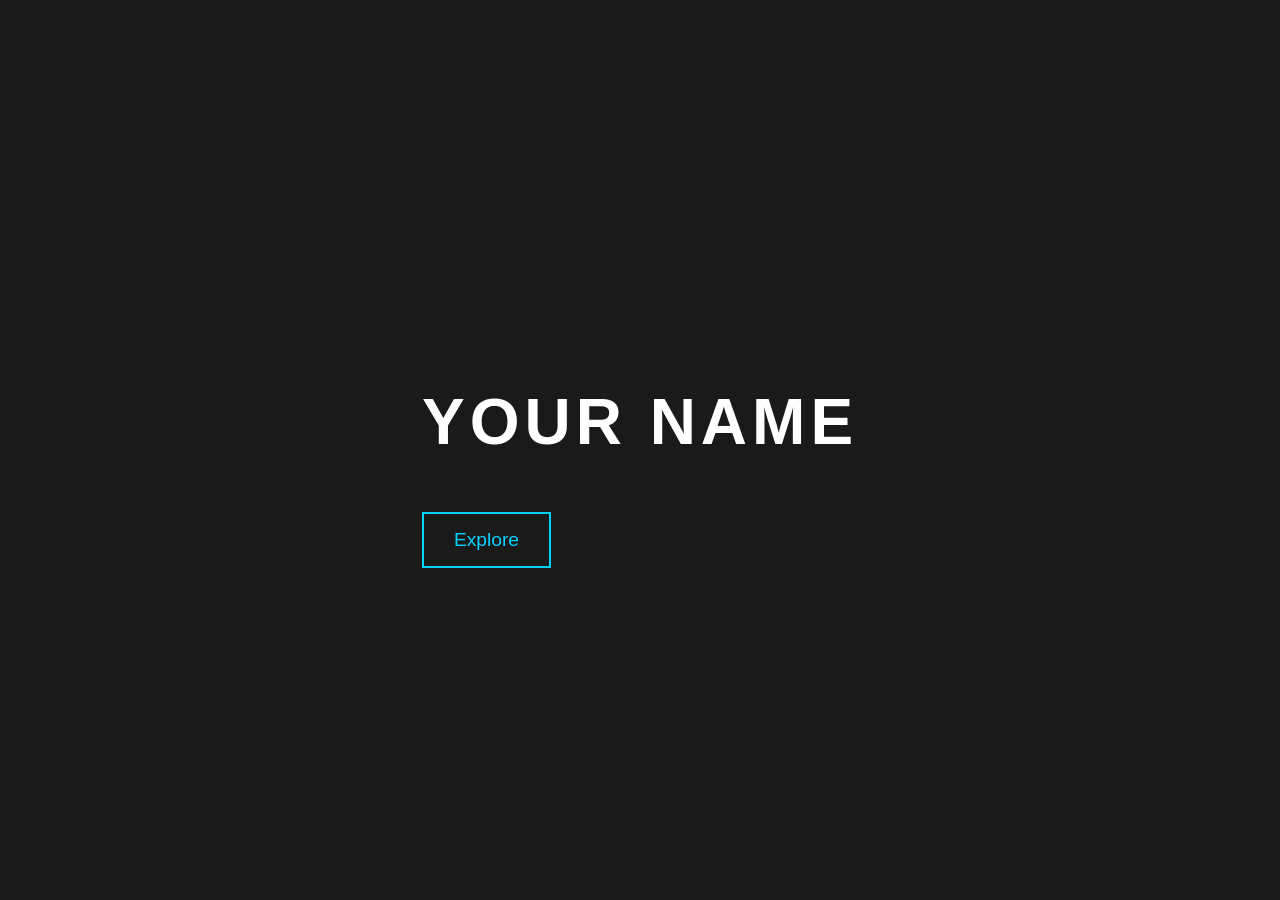
==== index.html @ d8a9e550 "second" ====
<!DOCTYPE html>
<html lang="en">
<head>
    <meta charset="UTF-8">
    <meta name="viewport" content="width=device-width, initial-scale=1.0">
    <title>My Interactive Resume</title>
    <link rel="stylesheet" href="style.css">
</head>
<body>

    <section id="hero">
        <div id="hero-content">
            <h1 id="name">YOUR NAME</h1>
            <button id="explore-btn">Explore</button>
        </div>
    </section>

    <main id="main-content" class="hidden">
        <section id="bio">
            <h2>Short Biography</h2>
            <p>Write a few lines about your journey, your passion for tech, and what drives you. Keep it punchy and professional!</p>
        </section>

        <section id="projects">
            <h2>My Projects</h2>
            <div class="project-grid">
                <div class="project-card">
                    <h3>Project One Name</h3>
                    <div class="project-details">
                        <img src="project1.jpg" alt="Project 1 Preview">
                        <p>A brief description of what you built and the tools you used.</p>
                    </div>
                </div>

                <div class="project-card">
                    <h3>Project Two Name</h3>
                    <div class="project-details">
                        <img src="project2.jpg" alt="Project 2 Preview">
                        <p>Highlight the problem you solved with this specific application.</p>
                    </div>
                </div>
            </div>
        </section>
    </main>

    <script src="script.js"></script>
</body>
</html>
---- style.css ----
/* General Styles */
body {
    margin: 0;
    font-family: 'Segoe UI', Tahoma, Geneva, Verdana, sans-serif;
    background-color: #1a1a1a;
    color: white;
    overflow-x: hidden;
}

/* Hero Section */
#hero {
    height: 100vh;
    display: flex;
    justify-content: center;
    align-items: center;
    transition: transform 0.8s ease-in-out, opacity 0.8s;
}

#hero-content h1 {
    font-size: 4rem;
    letter-spacing: 5px;
}

#explore-btn {
    padding: 15px 30px;
    font-size: 1.2rem;
    background: transparent;
    color: #00d4ff;
    border: 2px solid #00d4ff;
    cursor: pointer;
    transition: 0.3s;
}

#explore-btn:hover {
    background: #00d4ff;
    color: #1a1a1a;
}

/* The "Explosion" Effect */
.explode {
    transform: scale(5);
    opacity: 0;
    pointer-events: none;
}

/* Main Content */
.hidden {
    display: none;
}

#main-content {
    padding: 50px 10%;
    animation: fadeIn 1.5s ease-in;
}

/* Project Cards */
.project-grid {
    display: grid;
    grid-template-columns: repeat(auto-fit, minmax(300px, 1fr));
    gap: 20px;
}

.project-card {
    background: #2a2a2a;
    border-radius: 10px;
    padding: 20px;
    overflow: hidden;
    transition: all 0.5s ease;
    height: 60px; /* Collapsed state */
    cursor: pointer;
    border: 1px solid #444;
}

.project-card:hover {
    height: 350px; /* Expanded state */
    border-color: #00d4ff;
}

.project-details {
    opacity: 0;
    transition: opacity 0.4s ease;
    margin-top: 20px;
}

.project-card:hover .project-details {
    opacity: 1;
}

.project-details img {
    width: 100%;
    border-radius: 5px;
    margin-bottom: 15px;
}

@keyframes fadeIn {
    from { opacity: 0; }
    to { opacity: 1; }
}
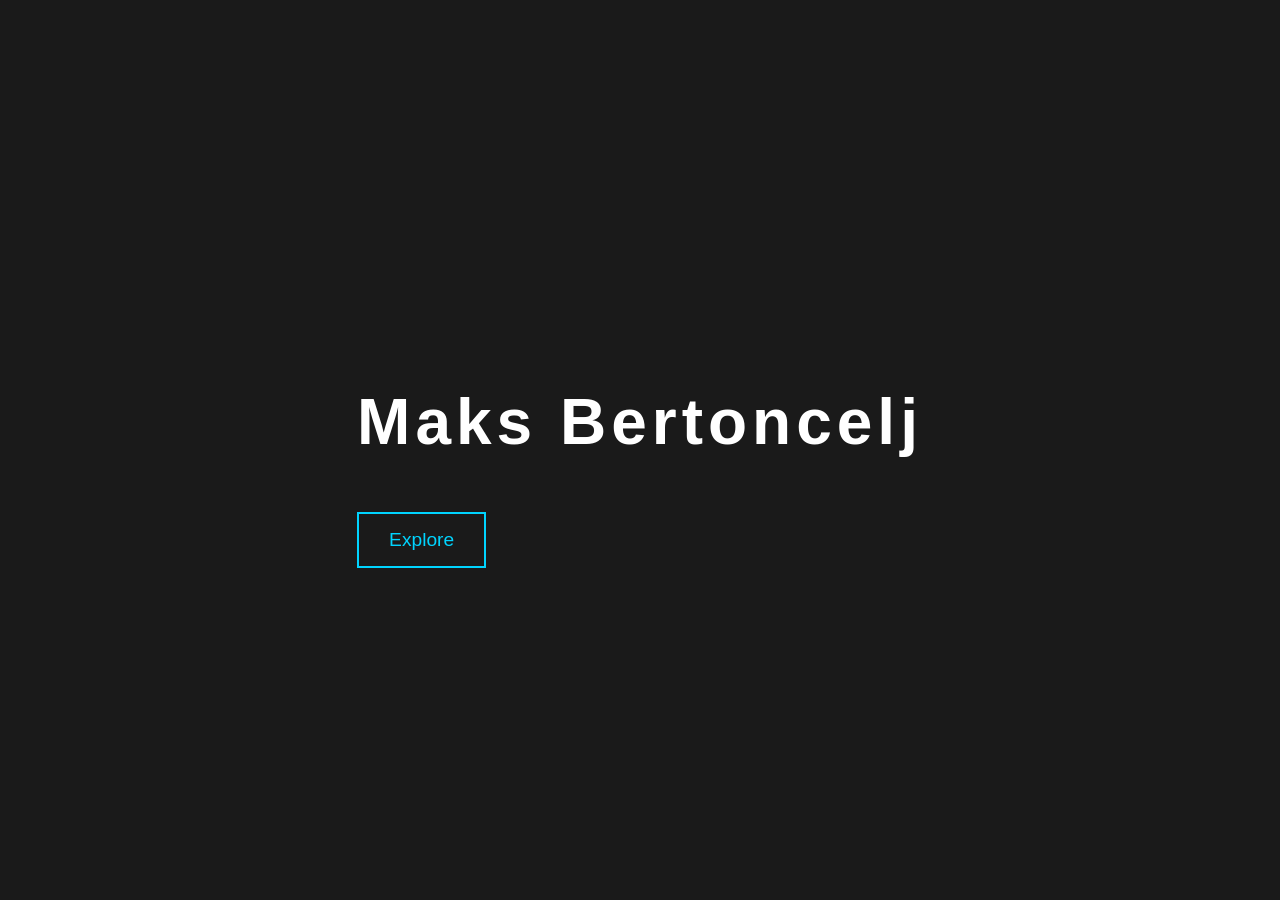
==== commit 3577a3df: "pictures" ====
--- a/index.html
+++ b/index.html
@@ -10,7 +10,7 @@
 
     <section id="hero">
         <div id="hero-content">
-            <h1 id="name">YOUR NAME</h1>
+            <h1 id="name">Maks Bertoncelj</h1>
             <button id="explore-btn">Explore</button>
         </div>
     </section>
@@ -18,31 +18,43 @@
     <main id="main-content" class="hidden">
         <section id="bio">
             <h2>Short Biography</h2>
-            <p>Write a few lines about your journey, your passion for tech, and what drives you. Keep it punchy and professional!</p>
+            <p>I am a computer science Master's student at the University of Ljubljana. I have a passion for software development and enjoy tackling complex problems with innovative solutions.
+                Here are some of the projects I've worked on besides my studies that I found fun and rewarding to build.
+
+            </p>
         </section>
 
         <section id="projects">
             <h2>My Projects</h2>
             <div class="project-grid">
                 <div class="project-card">
-                    <h3>Project One Name</h3>
+                    <h3>Automated wordle solver</h3>
                     <div class="project-details">
                         <img src="project1.jpg" alt="Project 1 Preview">
-                        <p>A brief description of what you built and the tools you used.</p>
+                        <p>An automated solver for the popular word game Wordle.
+                            I downloaded the list of all possible words and implemented a strategy to guess the correct word in as few attempts as possible. The solver scores letter based on their frequency in the list of possible words and uses the feedback from each guess to narrow down the possibilities. Logic is simple but it does the job done in an average of 4 attempts. I used github actions to schedule the solver to run daily and save the results. Later I made a quick summary of the results you can see in the picture. I also wanted to implement solver in prolog because of its pattern matching nature but never got around to it.
+                        </p>
                     </div>
                 </div>
 
                 <div class="project-card">
-                    <h3>Project Two Name</h3>
+                    <h3>Snake Game</h3>
                     <div class="project-details">
                         <img src="project2.jpg" alt="Project 2 Preview">
-                        <p>Highlight the problem you solved with this specific application.</p>
+                        <p>HI programed a simple game of snake in Java. I learned about the game loop, drawing screen and collision detection logic. I had a lot of fun designing how the game looks like. All tiles and snake parts are drawn by me.</p>
+                    </div>
+                </div>
+                <!-- Here porject number 3: -->
+                <div class="project-card">
+                    <h3>Database manager application</h3>
+                    <div class="project-details">
+                        <img src="project3.jpg" alt="Project 3 Preview">
+                        <p>A simplle database manager built in Java and Angular. I wanted to recreate a tool I used and add some of my own features. Witht his project the focus was in developing a REST Applicationm and stick to its principles. I designed a database schema and implemented the necessary CRUD operations. I learned about API calls conected them to font end design and ORMs. Then created a docker file so it can run in containers.</p>
                     </div>
                 </div>
             </div>
         </section>
     </main>
-
     <script src="script.js"></script>
 </body>
 </html>
